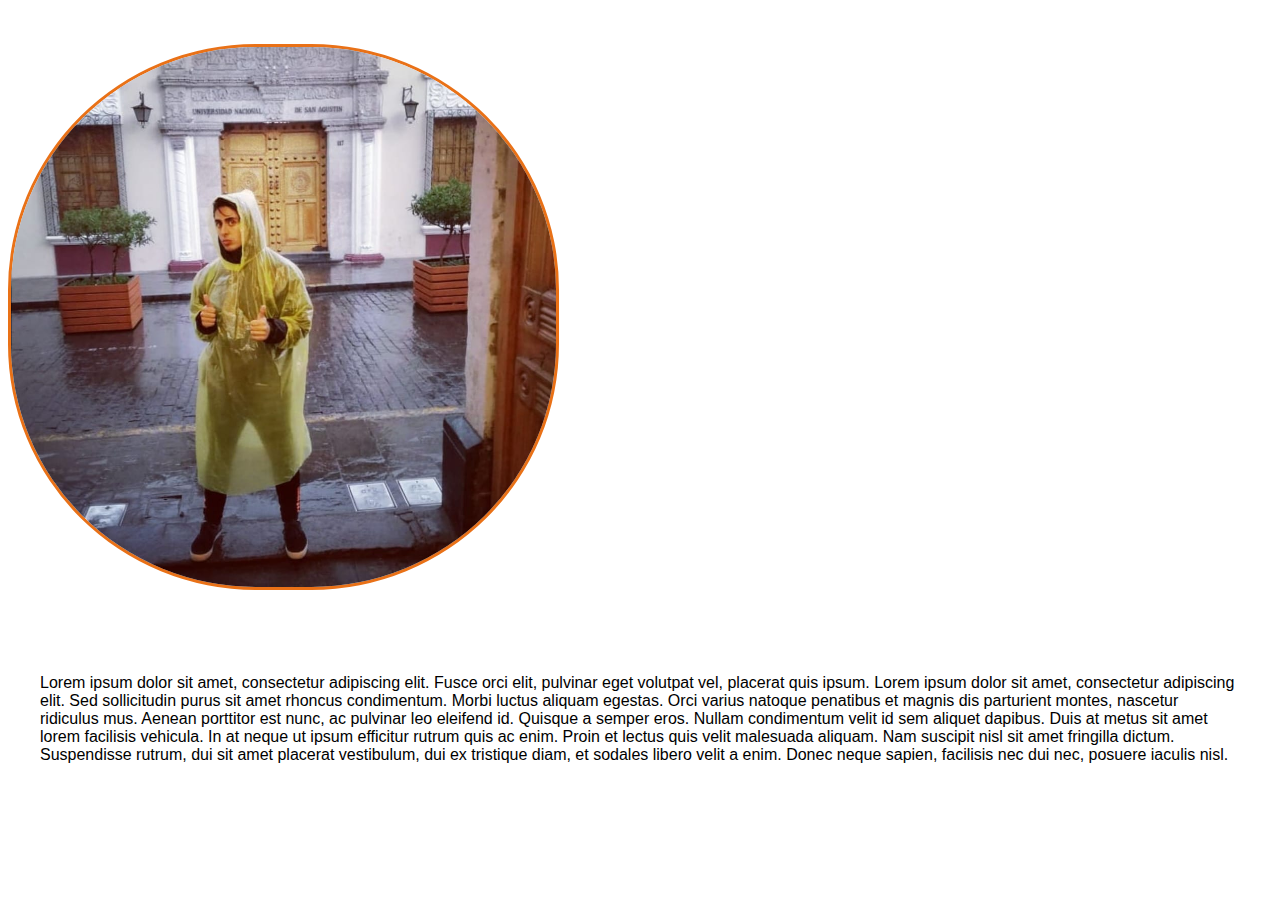
==== Resources/about.html @ 3e9e4fc1 "added styles for about page and about page" ====
<!doctype html>
<html lang="en">

<head>
    <!-- Required meta tags -->
    <meta charset="utf-8">
    <meta name="viewport" content="width=device-width, initial-scale=1">

    <link href="https://cdn.jsdelivr.net/npm/bootstrap@5.0.0-beta1/dist/css/bootstrap.min.css" rel="stylesheet"
        integrity="sha384-giJF6kkoqNQ00vy+HMDP7azOuL0xtbfIcaT9wjKHr8RbDVddVHyTfAAsrekwKmP1" crossorigin="anonymous">
    <!-- Custom CSS -->
    <link rel="stylesheet" href="index.css">
    <title>About Me</title>
</head>

<body>
    <!--ABOUT-->
    <div class="container" id="about">
        <br>
        <br>
        <div class="row">
            <div class="col">
                <img src="./Resources about/me.jpeg" alt="Photo of me with a poncho in the rain">
            </div>
            <div class="col">
                <p>
                    Lorem ipsum dolor sit amet, consectetur adipiscing elit. Fusce orci elit, pulvinar eget volutpat
                    vel, placerat quis ipsum. Lorem ipsum dolor sit amet, consectetur adipiscing elit. Sed sollicitudin
                    purus sit amet rhoncus condimentum. Morbi luctus aliquam egestas. Orci varius natoque penatibus et
                    magnis dis parturient montes, nascetur ridiculus mus. Aenean porttitor est nunc, ac pulvinar leo
                    eleifend id. Quisque a semper eros. Nullam condimentum velit id sem aliquet dapibus. Duis at metus
                    sit amet lorem facilisis vehicula. In at neque ut ipsum efficitur rutrum quis ac enim. Proin et
                    lectus quis velit malesuada aliquam. Nam suscipit nisl sit amet fringilla dictum. Suspendisse
                    rutrum, dui sit amet placerat vestibulum, dui ex tristique diam, et sodales libero velit a enim.
                    Donec neque sapien, facilisis nec dui nec, posuere iaculis nisl.
                </p>
            </div>
        </div>
    </div>
    <!--/ABOUT-->

    <!--SCRIPTS-->
    <!-- Jquery -->
    <script src="https://code.jquery.com/jquery-3.5.1.js"
        integrity="sha256-QWo7LDvxbWT2tbbQ97B53yJnYU3WhH/C8ycbRAkjPDc=" crossorigin="anonymous"></script>
    <!-- Popper -->
    <script src="https://cdn.jsdelivr.net/npm/@popperjs/core@2.5.4/dist/umd/popper.min.js"
        integrity="sha384-q2kxQ16AaE6UbzuKqyBE9/u/KzioAlnx2maXQHiDX9d4/zp8Ok3f+M7DPm+Ib6IU"
        crossorigin="anonymous"></script>
    <!-- Bootstrap JS -->
    <script src="https://cdn.jsdelivr.net/npm/bootstrap@5.0.0-beta1/dist/js/bootstrap.min.js"
        integrity="sha384-pQQkAEnwaBkjpqZ8RU1fF1AKtTcHJwFl3pblpTlHXybJjHpMYo79HY3hIi4NKxyj"
        crossorigin="anonymous"></script>
    <!-- Custom JS -->
    <script defer src="./index.js"></script>
    <!--/SCRIPTS-->
</body>

</html>
---- Resources/index.css ----
/*STYLE SHEET FOR PAGE CONTENTS. SARED BETWEEN HTML FILES*/


/*SYLE BY COMMON COMPONENTS*/
.theme-night {
    background: hsla(213, 65%, 28%, 1);

    background: -moz-linear-gradient(45deg, hsla(213, 65%, 28%, 1) 0%, hsla(238, 35%, 34%, 1) 31%, hsla(314, 58%, 35%, 1) 78%, hsla(323, 70%, 40%, 1) 88%, hsla(323, 70%, 48%, 1) 100%);
    filter: progid: DXImageTransform.Microsoft.gradient( startColorstr="#194376", endColorstr="#393B76", GradientType=1 );
    color: #F4F4ED;
}
.theme-day {
    background: hsla(53, 98%, 56%, 1);

    background: linear-gradient(225deg, hsla(53, 98%, 56%, 1) 2%, hsla(16, 100%, 64%, 1) 20%, hsla(315, 48%, 55%, 1) 64%, hsla(200, 87%, 82%, 1) 98%);
    
    filter: progid: DXImageTransform.Microsoft.gradient( startColorstr="#fde321", endColorstr="#ff7847", GradientType=1 );
    color: black;
}

.title1 {
    font-family:Cambria, Cochin, Georgia, Times, 'Times New Roman', serif, bold;
    padding-top: 1em;

}

p {
    font-family:'Segoe UI', Tahoma, Geneva, Verdana, sans-serif, cursive;
    padding-top: 4em;
    padding-left: 2em;
    padding-right: 2em;
}

.body-day {
    background: hsla(0, 0%, 100%, 1);

    background: linear-gradient(45deg, hsla(0, 0%, 100%, 1) 0%, hsla(300, 20%, 94%, 1) 37%, hsla(300, 22%, 92%, 1) 73%);
    filter: progid: DXImageTransform.Microsoft.gradient( startColorstr="#ffffff", endColorstr="#F3EDF3", GradientType=1 );
}

.body-night {
    background: hsla(0, 2%, 34%, 1);
    
    background: linear-gradient(360deg, hsla(0, 2%, 34%, 1) 1%, hsla(300, 4%, 9%, 1) 92%);
    filter: progid: DXImageTransform.Microsoft.gradient( startColorstr="#575454", endColorstr="#181618", GradientType=1 );
}
/*/SYLE BY COMMON COMPONENTS/*/

/*STYLE BY SECTIONS*/
#header {
    height: 5em;
}
#header img {
    height: 4em;
    width: 4em;
}
#header button {
    align-self: flex-end center;
    padding-right: 1em;
}

#footer {
    width: 100%;
    height: 200em;
}

#about img {

    border-radius: 45%;
    max-height: 60vh;
    width: auto;
    border: 0.2em solid #e97117;
}


/*/STYLE BY SECTIONS/*/
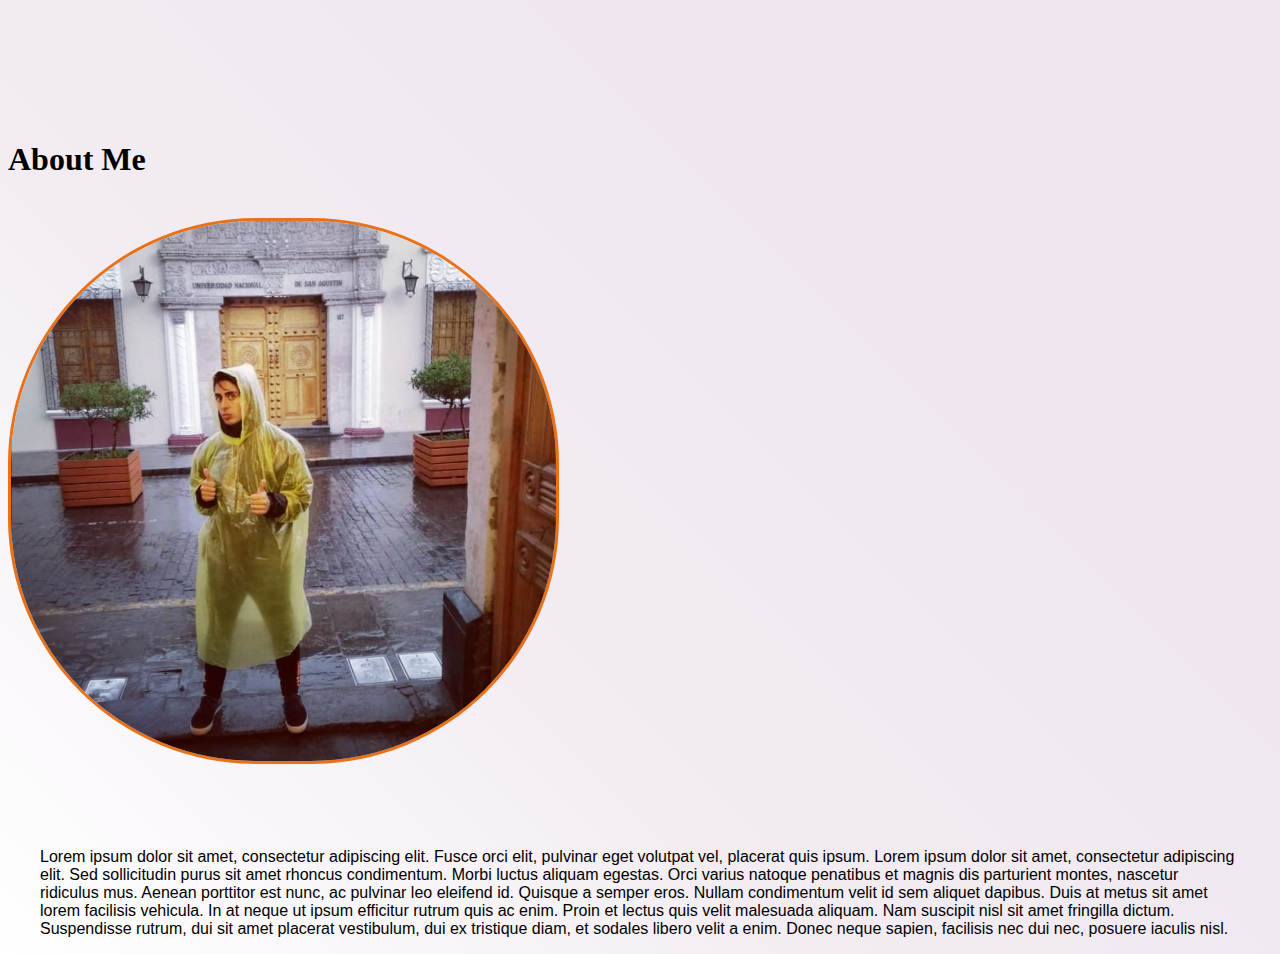
==== commit 5d83d988: "Fxes to load about.html and CSS for about section" ====
--- a/Resources/about.html
+++ b/Resources/about.html
@@ -13,10 +13,12 @@
     <title>About Me</title>
 </head>
 
-<body>
+<body class="body-day" id="body">
     <!--ABOUT-->
     <div class="container" id="about">
-        <br>
+        <div class="row">
+            <h1 class="text-center">About Me</h1>
+        </div>
         <br>
         <div class="row">
             <div class="col">
@@ -52,7 +54,7 @@
         integrity="sha384-pQQkAEnwaBkjpqZ8RU1fF1AKtTcHJwFl3pblpTlHXybJjHpMYo79HY3hIi4NKxyj"
         crossorigin="anonymous"></script>
     <!-- Custom JS -->
-    <script defer src="./index.js"></script>
+    <script defer src="index.js"></script>
     <!--/SCRIPTS-->
 </body>
 
--- a/Resources/index.css
+++ b/Resources/index.css
@@ -18,7 +18,7 @@
     color: black;
 }
 
-.title1 {
+h1 {
     font-family:Cambria, Cochin, Georgia, Times, 'Times New Roman', serif, bold;
     padding-top: 1em;
 
@@ -33,14 +33,15 @@
 
 .body-day {
     background: hsla(0, 0%, 100%, 1);
-
+    color: black;
     background: linear-gradient(45deg, hsla(0, 0%, 100%, 1) 0%, hsla(300, 20%, 94%, 1) 37%, hsla(300, 22%, 92%, 1) 73%);
     filter: progid: DXImageTransform.Microsoft.gradient( startColorstr="#ffffff", endColorstr="#F3EDF3", GradientType=1 );
+    
 }
 
 .body-night {
     background: hsla(0, 2%, 34%, 1);
-    
+    color: whitesmoke;
     background: linear-gradient(360deg, hsla(0, 2%, 34%, 1) 1%, hsla(300, 4%, 9%, 1) 92%);
     filter: progid: DXImageTransform.Microsoft.gradient( startColorstr="#575454", endColorstr="#181618", GradientType=1 );
 }
@@ -61,7 +62,16 @@
 
 #footer {
     width: 100%;
-    height: 200em;
+    height: 12em;
+}
+
+#about {
+    padding-top: 5em;
+    object-fit: contain;
+}
+
+#about iframe {
+    height: 45em;
 }
 
 #about img {
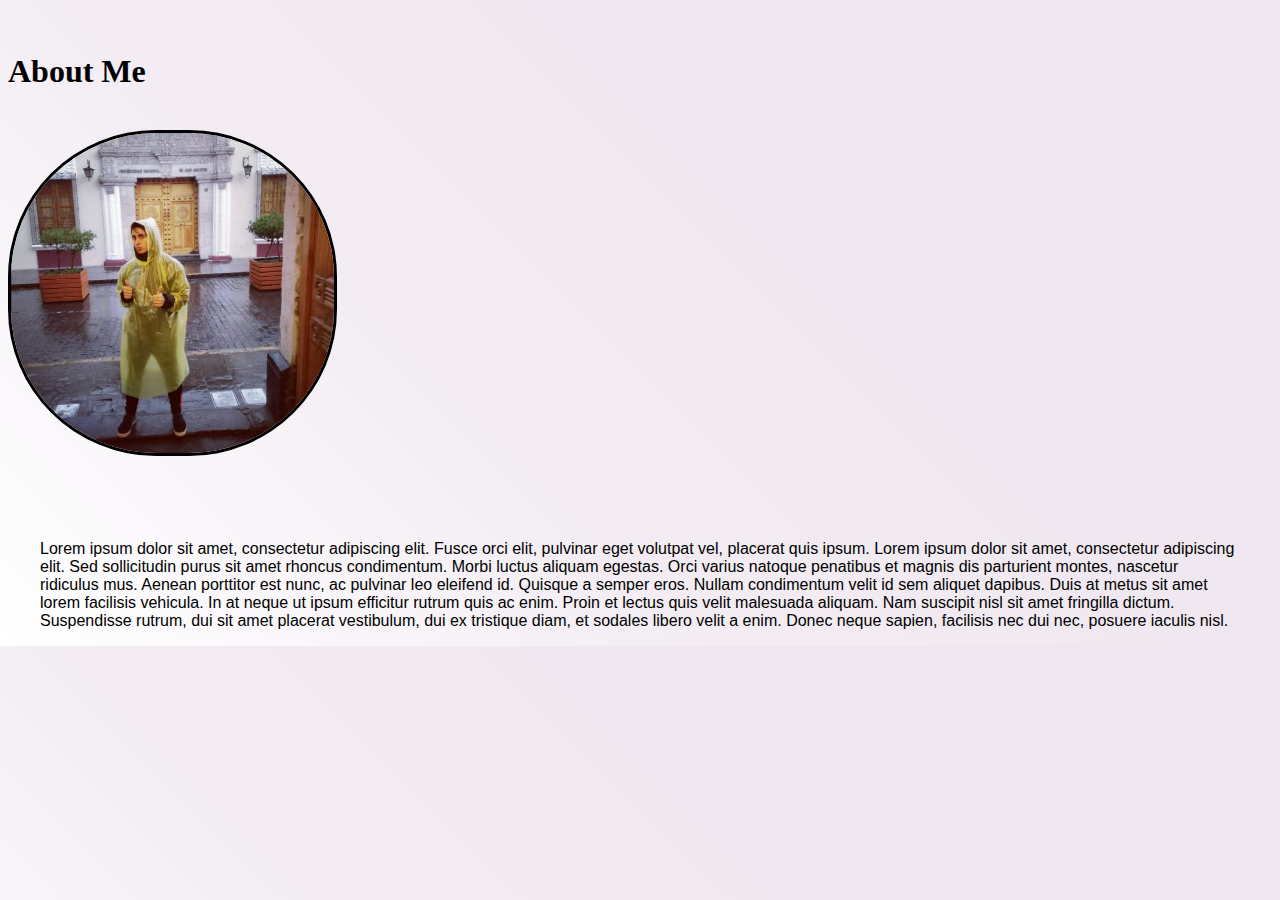
==== commit 4fcefe0b: "Added responsive media CSS, for iframes" ====
--- a/Resources/about.html
+++ b/Resources/about.html
@@ -21,10 +21,10 @@
         </div>
         <br>
         <div class="row">
-            <div class="col">
+            <div class="col-md-6 col-sm-12 col-lg-6">
                 <img src="./Resources about/me.jpeg" alt="Photo of me with a poncho in the rain">
             </div>
-            <div class="col">
+            <div class="col-md-6 col-sm-12 col-lg-6">
                 <p>
                     Lorem ipsum dolor sit amet, consectetur adipiscing elit. Fusce orci elit, pulvinar eget volutpat
                     vel, placerat quis ipsum. Lorem ipsum dolor sit amet, consectetur adipiscing elit. Sed sollicitudin
--- a/Resources/index.css
+++ b/Resources/index.css
@@ -49,6 +49,7 @@
 
 /*STYLE BY SECTIONS*/
 #header {
+    border-radius: 0 0 20% 20%;
     height: 5em;
 }
 #header img {
@@ -58,6 +59,7 @@
 #header button {
     align-self: flex-end center;
     padding-right: 1em;
+    border-radius: 50%;
 }
 
 #footer {
@@ -66,20 +68,46 @@
 }
 
 #about {
-    padding-top: 5em;
     object-fit: contain;
+    border-radius: 15%;
 }
+/* CSS screens 320px o above */
+@media (min-width: 320px) {
 
-#about iframe {
-    height: 45em;
+    #about iframe {
+      height: 64em;
+      max-width: 100%;
+    } 
 }
+/* CSS screens 550px o above */
+@media (min-width: 550px) {
 
+    #about iframe {
+      height: 58em;
+      max-width: 100%;
+    } 
+}
+/* CSS screens 900px o above */
+@media (min-width: 900px) {
+
+    #about iframe {
+      height: 54em;
+      max-width: 100%;
+    } 
+}
+/* CSS screens 1200px o above */
+@media (min-width: 1200px) {
+
+    #about iframe {
+      height: 40em;
+      max-width: 100%;
+    } 
+}
 #about img {
-
     border-radius: 45%;
-    max-height: 60vh;
+    max-height: 20em;
     width: auto;
-    border: 0.2em solid #e97117;
+    border: 0.2em solid black;
 }
 
 
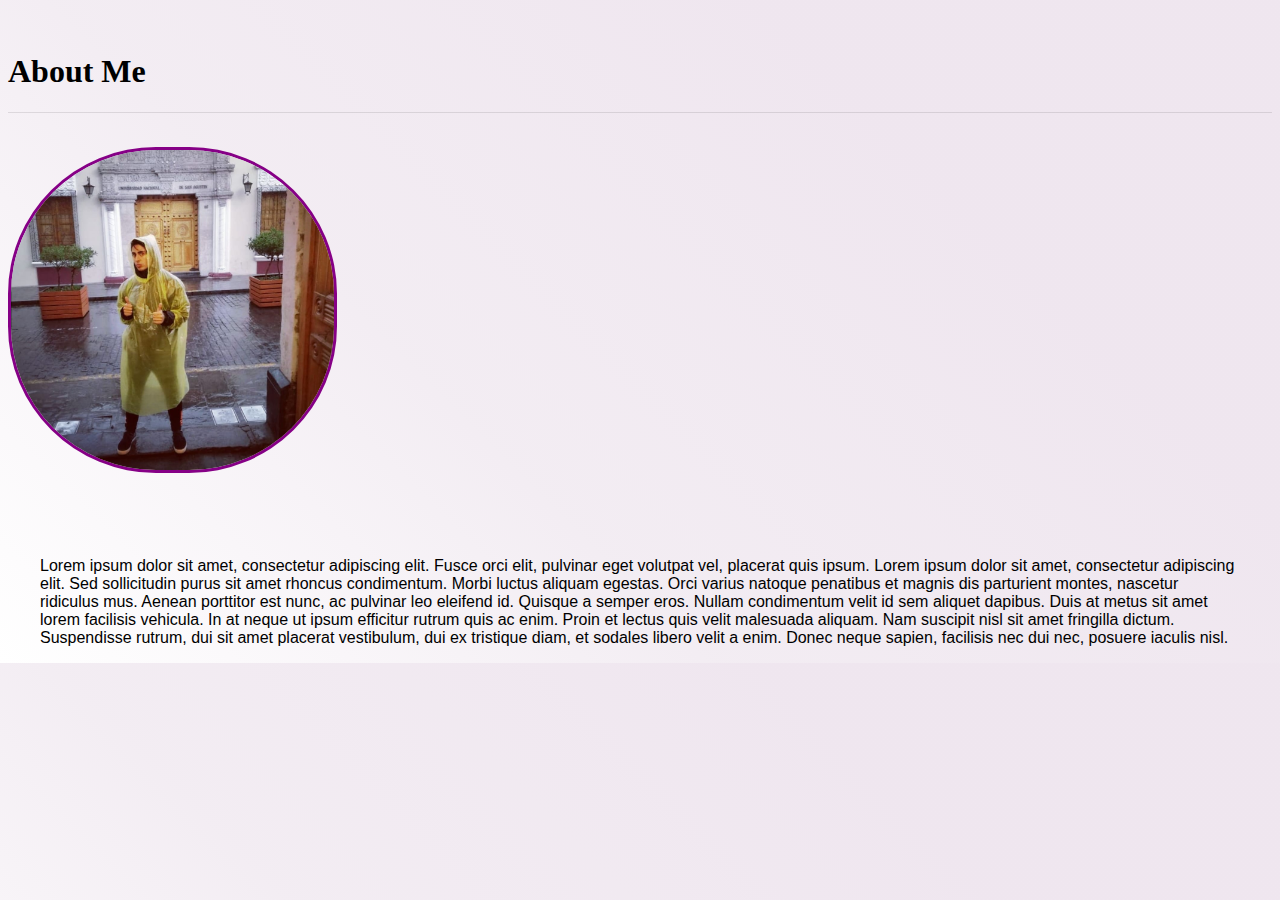
==== commit 86e763e3: "Fixes responsive design" ====
--- a/Resources/about.html
+++ b/Resources/about.html
@@ -18,6 +18,7 @@
     <div class="container" id="about">
         <div class="row">
             <h1 class="text-center">About Me</h1>
+            <hr>
         </div>
         <br>
         <div class="row">
--- a/Resources/index.css
+++ b/Resources/index.css
@@ -45,6 +45,13 @@
     background: linear-gradient(360deg, hsla(0, 2%, 34%, 1) 1%, hsla(300, 4%, 9%, 1) 92%);
     filter: progid: DXImageTransform.Microsoft.gradient( startColorstr="#575454", endColorstr="#181618", GradientType=1 );
 }
+
+hr {
+    margin-top: 1rem;
+    margin-bottom: 1rem;
+    border: 0;
+    border-top: 1px solid rgba(0, 0, 0, 0.1);
+  }
 /*/SYLE BY COMMON COMPONENTS/*/
 
 /*STYLE BY SECTIONS*/
@@ -107,7 +114,7 @@
     border-radius: 45%;
     max-height: 20em;
     width: auto;
-    border: 0.2em solid black;
+    border: 0.2em solid rgb(134, 0, 134);
 }
 
 
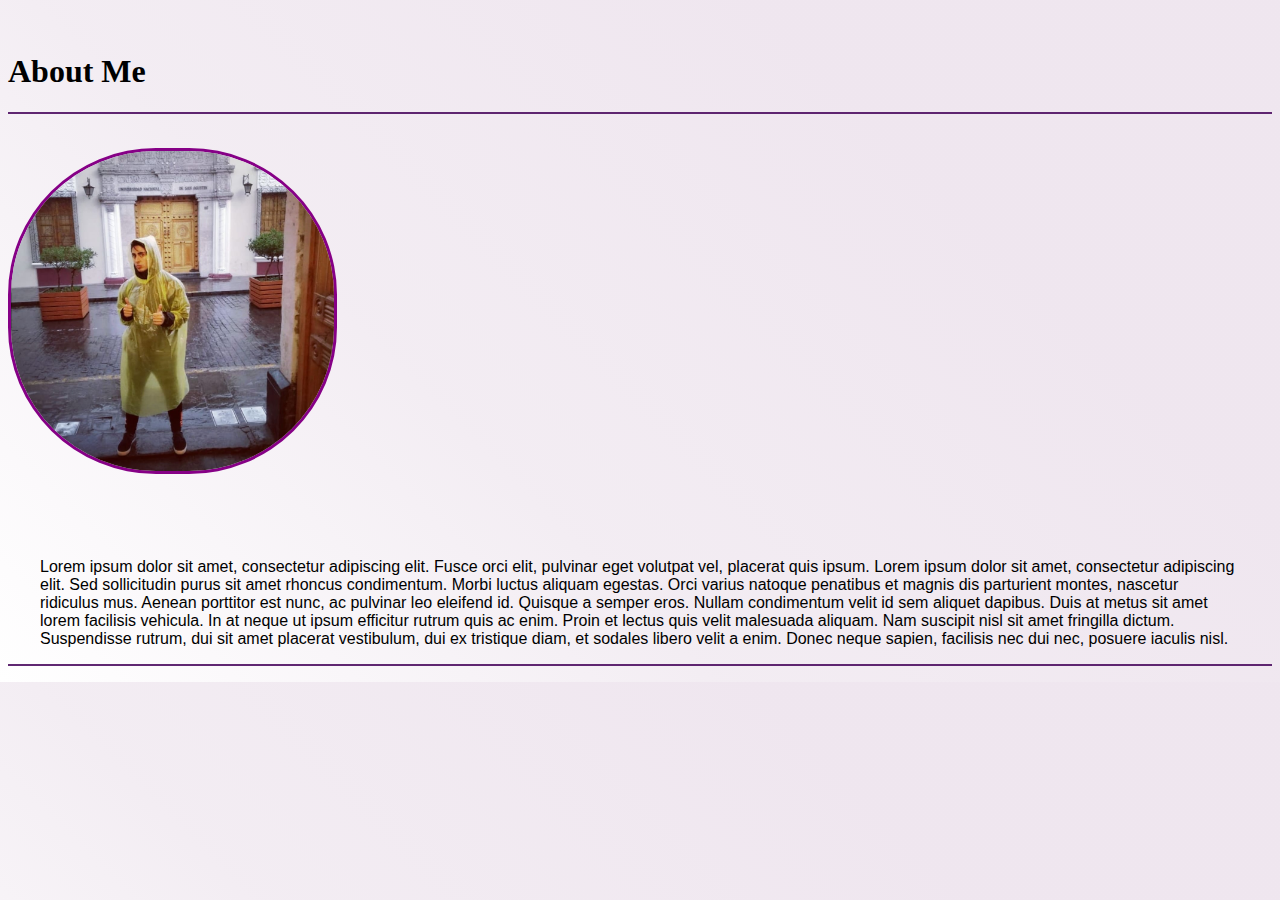
==== commit 93ef7b10: "added gaming section of webpage, with CSS components" ====
--- a/Resources/about.html
+++ b/Resources/about.html
@@ -39,6 +39,7 @@
                 </p>
             </div>
         </div>
+        <div class="line-separator"></div>
     </div>
     <!--/ABOUT-->
 
--- a/Resources/index.css
+++ b/Resources/index.css
@@ -22,6 +22,11 @@
     font-family:Cambria, Cochin, Georgia, Times, 'Times New Roman', serif, bold;
     padding-top: 1em;
 
+}
+
+h2 {
+    font-family:Cambria, Cochin, Georgia, Times, 'Times New Roman', serif;
+    padding-top: 1em;
 }
 
 p {
@@ -50,8 +55,14 @@
     margin-top: 1rem;
     margin-bottom: 1rem;
     border: 0;
-    border-top: 1px solid rgba(0, 0, 0, 0.1);
+    border-top: 2px solid rgba(67, 0, 88, 0.842);
   }
+.line-separator {
+    margin-top: 1rem;
+    margin-bottom: 1rem;
+    border: 0;
+    border-top: 2px solid rgba(67, 0, 88, 0.842);
+}
 /*/SYLE BY COMMON COMPONENTS/*/
 
 /*STYLE BY SECTIONS*/
@@ -82,32 +93,48 @@
 @media (min-width: 320px) {
 
     #about iframe {
-      height: 64em;
-      max-width: 100%;
+        height: 66em;
+        max-width: 100%;
+    } 
+    #gaming iframe {
+        height: 69em;
+        max-width: 100%;
     } 
 }
 /* CSS screens 550px o above */
 @media (min-width: 550px) {
 
     #about iframe {
-      height: 58em;
-      max-width: 100%;
+        height: 60em;
+        max-width: 100%;
+    } 
+    #gaming iframe {
+        height: 72em;
+        max-width: 100%;
     } 
 }
 /* CSS screens 900px o above */
 @media (min-width: 900px) {
 
     #about iframe {
-      height: 54em;
-      max-width: 100%;
-    } 
+        height: 56em;
+        max-width: 100%;
+    }
+    #gaming iframe {
+        height: 64em;
+        max-width: 100%;
+    }  
 }
 /* CSS screens 1200px o above */
 @media (min-width: 1200px) {
 
     #about iframe {
-      height: 40em;
-      max-width: 100%;
+        height: 42em;
+        max-width: 100%;
+    }
+    #gaming iframe {
+        height: 58em;
+        max-width: 100%;
     } 
 }
 #about img {
@@ -117,5 +144,11 @@
     border: 0.2em solid rgb(134, 0, 134);
 }
 
-
+#gaming-header {
+    max-width: 100%;
+    height: auto;
+}
+#gaming-header img {
+    max-width: 100vw;
+}
 /*/STYLE BY SECTIONS/*/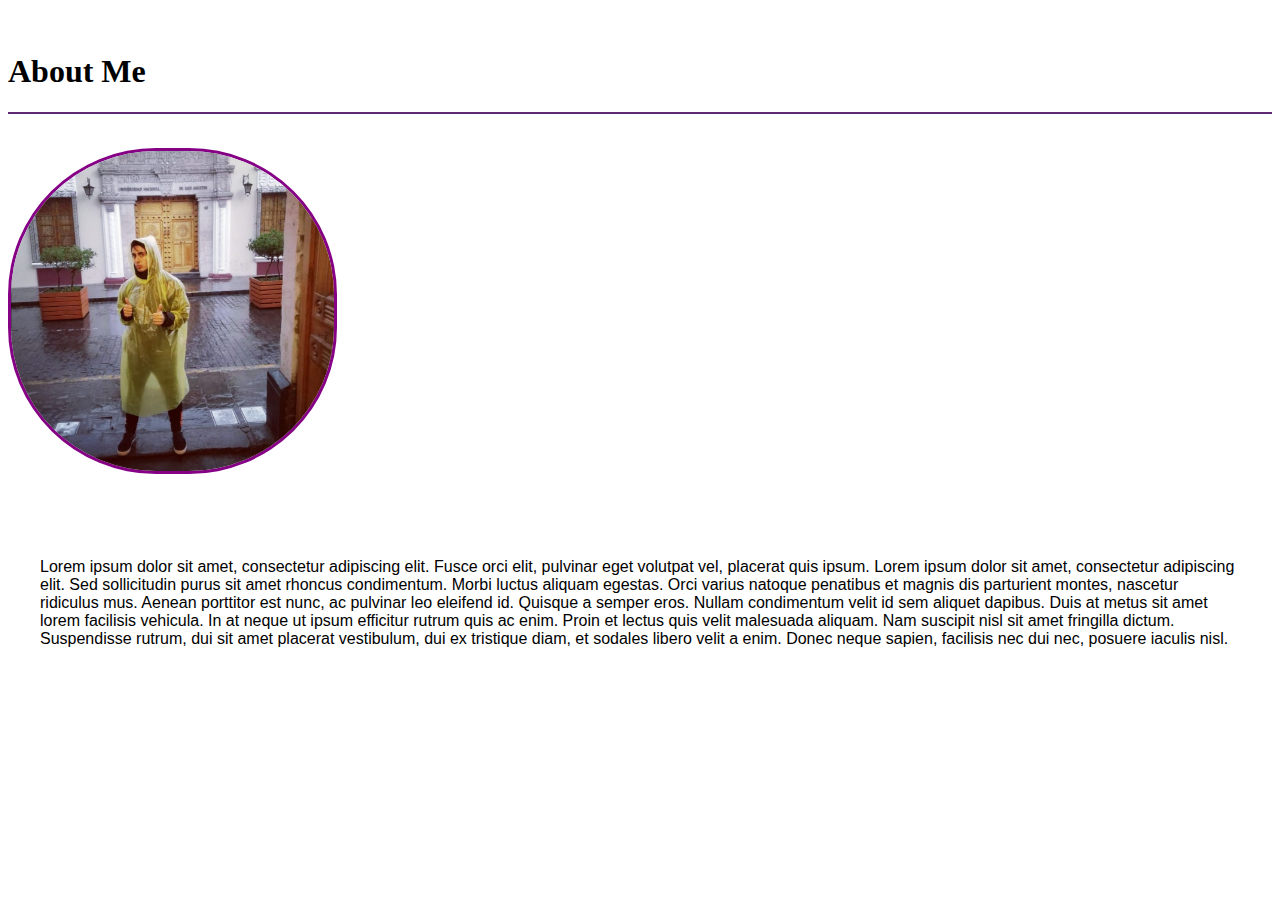
==== commit ecfe74e4: "Added section for programming" ====
--- a/Resources/about.html
+++ b/Resources/about.html
@@ -13,7 +13,7 @@
     <title>About Me</title>
 </head>
 
-<body class="body-day" id="body">
+<body class="body-say" id="body">
     <!--ABOUT-->
     <div class="container" id="about">
         <div class="row">
@@ -39,7 +39,6 @@
                 </p>
             </div>
         </div>
-        <div class="line-separator"></div>
     </div>
     <!--/ABOUT-->
 
--- a/Resources/index.css
+++ b/Resources/index.css
@@ -100,6 +100,10 @@
         height: 69em;
         max-width: 100%;
     } 
+    #programming iframe {
+        height: 102em;
+        max-width: 100%;
+    } 
 }
 /* CSS screens 550px o above */
 @media (min-width: 550px) {
@@ -111,7 +115,11 @@
     #gaming iframe {
         height: 72em;
         max-width: 100%;
-    } 
+    }
+    #programming iframe {
+        height: 108em;
+        max-width: 100%;
+    }  
 }
 /* CSS screens 900px o above */
 @media (min-width: 900px) {
@@ -123,7 +131,11 @@
     #gaming iframe {
         height: 64em;
         max-width: 100%;
-    }  
+    }
+    #programming iframe {
+        height: 116em;
+        max-width: 100%;
+    } 
 }
 /* CSS screens 1200px o above */
 @media (min-width: 1200px) {
@@ -133,7 +145,11 @@
         max-width: 100%;
     }
     #gaming iframe {
-        height: 58em;
+        height: 54em;
+        max-width: 100%;
+    }
+    #programming iframe {
+        height: 68em;
         max-width: 100%;
     } 
 }
@@ -151,4 +167,17 @@
 #gaming-header img {
     max-width: 100vw;
 }
+
+#programming-header {
+    width: 100%;
+    height: auto;
+    position: relative;
+  text-align: center;
+}
+#programming-header img {
+    width:100%!important;
+} 
+#portafolio img {
+    max-width: 100%;
+}
 /*/STYLE BY SECTIONS/*/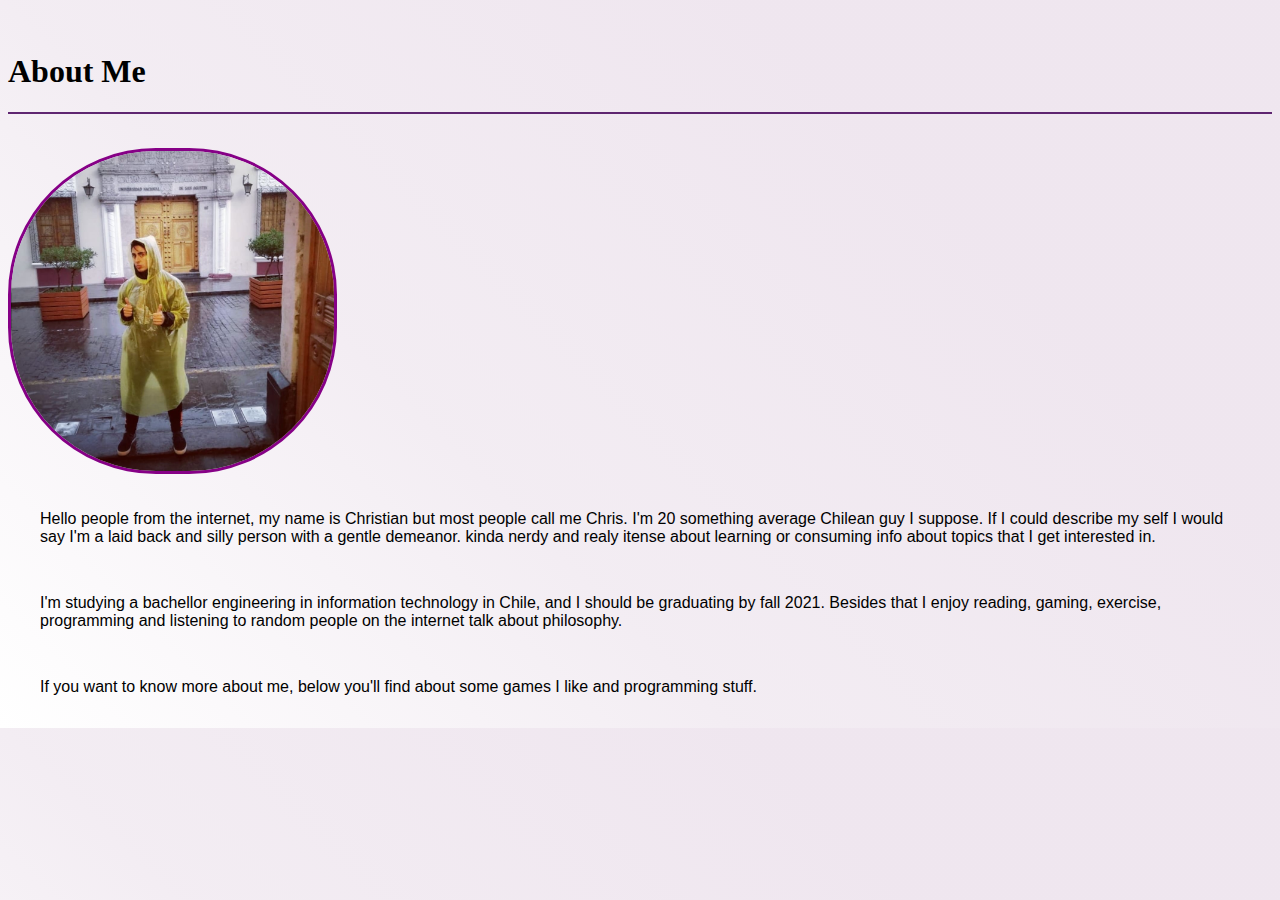
==== commit 756530c8: "About done, doing Gaming section" ====
--- a/Resources/about.html
+++ b/Resources/about.html
@@ -13,7 +13,7 @@
     <title>About Me</title>
 </head>
 
-<body class="body-say" id="body">
+<body class="body-day" id="body">
     <!--ABOUT-->
     <div class="container" id="about">
         <div class="row">
@@ -27,15 +27,20 @@
             </div>
             <div class="col-md-6 col-sm-12 col-lg-6">
                 <p>
-                    Lorem ipsum dolor sit amet, consectetur adipiscing elit. Fusce orci elit, pulvinar eget volutpat
-                    vel, placerat quis ipsum. Lorem ipsum dolor sit amet, consectetur adipiscing elit. Sed sollicitudin
-                    purus sit amet rhoncus condimentum. Morbi luctus aliquam egestas. Orci varius natoque penatibus et
-                    magnis dis parturient montes, nascetur ridiculus mus. Aenean porttitor est nunc, ac pulvinar leo
-                    eleifend id. Quisque a semper eros. Nullam condimentum velit id sem aliquet dapibus. Duis at metus
-                    sit amet lorem facilisis vehicula. In at neque ut ipsum efficitur rutrum quis ac enim. Proin et
-                    lectus quis velit malesuada aliquam. Nam suscipit nisl sit amet fringilla dictum. Suspendisse
-                    rutrum, dui sit amet placerat vestibulum, dui ex tristique diam, et sodales libero velit a enim.
-                    Donec neque sapien, facilisis nec dui nec, posuere iaculis nisl.
+                    Hello people from the internet, my name is Christian but most people call me Chris. I'm 20 something
+                    average Chilean guy I suppose. If I could describe my self I would say I'm a laid back and silly
+                    person with a
+                    gentle
+                    demeanor. kinda nerdy and realy itense about learning or consuming info about topics that I get
+                    interested in.
+                </p>
+                <p>
+                    I'm studying a bachellor engineering in information technology in Chile, and I should be graduating
+                    by fall 2021. Besides that I enjoy reading, gaming, exercise, programming and listening to random
+                    people on the internet talk about philosophy.
+                </p>
+                <p>
+                    If you want to know more about me, below you'll find about some games I like and programming stuff.
                 </p>
             </div>
         </div>
--- a/Resources/index.css
+++ b/Resources/index.css
@@ -2,6 +2,15 @@
 
 
 /*SYLE BY COMMON COMPONENTS*/
+a:hover {
+    font-weight: 900;
+  }
+a .theme-day {
+    Color: black;
+}
+a .theme-night {
+    color: snow;
+}
 .theme-night {
     background: hsla(213, 65%, 28%, 1);
 
@@ -10,12 +19,12 @@
     color: #F4F4ED;
 }
 .theme-day {
-    background: hsla(53, 98%, 56%, 1);
-
-    background: linear-gradient(225deg, hsla(53, 98%, 56%, 1) 2%, hsla(16, 100%, 64%, 1) 20%, hsla(315, 48%, 55%, 1) 64%, hsla(200, 87%, 82%, 1) 98%);
-    
-    filter: progid: DXImageTransform.Microsoft.gradient( startColorstr="#fde321", endColorstr="#ff7847", GradientType=1 );
-    color: black;
+
+     background: hsla(40, 100%, 67%, 1);
+
+     background: -moz-linear-gradient(225deg, hsla(40, 100%, 67%, 1) 0%, hsla(8, 100%, 68%, 1) 50%, hsla(323, 71%, 46%, 1) 94%);     
+     filter: progid: DXImageTransform.Microsoft.gradient( startColorstr="#ffc857", endColorstr="#ff715b", GradientType=1 );
+     color: black;
 }
 
 h1 {
@@ -31,9 +40,11 @@
 
 p {
     font-family:'Segoe UI', Tahoma, Geneva, Verdana, sans-serif, cursive;
-    padding-top: 4em;
+    padding-top: 1em;
+    padding-bottom: 1em;;
     padding-left: 2em;
     padding-right: 2em;
+    text-justify:auto;
 }
 
 .body-day {
@@ -82,7 +93,20 @@
 
 #footer {
     width: 100%;
+    position: relative;
+    bottom: 0;
     height: 12em;
+}
+
+#footer nav{
+    
+    display: grid;
+    gap: 1rem;
+    grid-template-columns: repeat(4, minmax(0, 1fr));
+    font: 120% system-ui;
+    text-align: center;
+    padding: 2rem 1rem;
+    width: 100%;
 }
 
 #about {
@@ -101,9 +125,12 @@
         max-width: 100%;
     } 
     #programming iframe {
-        height: 102em;
-        max-width: 100%;
-    } 
+        height: 104em;
+        max-width: 100%;
+    } 
+    h2 {
+        visibility: hidden;
+    }
 }
 /* CSS screens 550px o above */
 @media (min-width: 550px) {
@@ -117,9 +144,12 @@
         max-width: 100%;
     }
     #programming iframe {
-        height: 108em;
+        height: 112em;
         max-width: 100%;
     }  
+    h2 {
+        visibility: hidden;
+    }
 }
 /* CSS screens 900px o above */
 @media (min-width: 900px) {
@@ -133,9 +163,12 @@
         max-width: 100%;
     }
     #programming iframe {
-        height: 116em;
-        max-width: 100%;
-    } 
+        height: 120em;
+        max-width: 100%;
+    } 
+    h2 {
+        visibility: visible;
+    }
 }
 /* CSS screens 1200px o above */
 @media (min-width: 1200px) {
@@ -149,9 +182,12 @@
         max-width: 100%;
     }
     #programming iframe {
-        height: 68em;
-        max-width: 100%;
-    } 
+        height: 73em;
+        max-width: 100%;
+    } 
+    h2 {
+        visibility: visible;
+    }
 }
 #about img {
     border-radius: 45%;
@@ -176,6 +212,7 @@
 }
 #programming-header img {
     width:100%!important;
+    height: auto;
 } 
 #portafolio img {
     max-width: 100%;
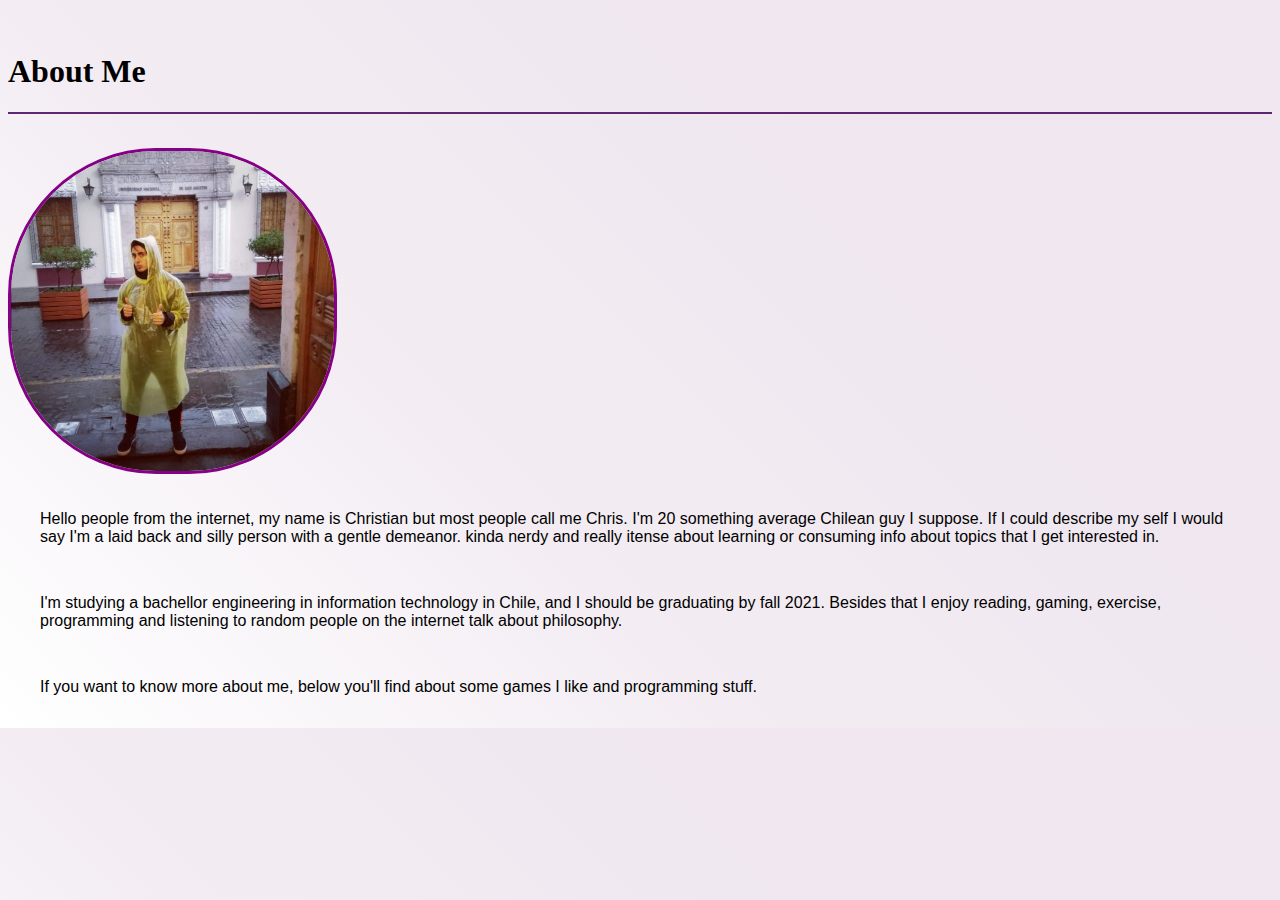
==== commit 288d1bb8: "Index and programming sections done, doing final parts of the games section" ====
--- a/Resources/about.html
+++ b/Resources/about.html
@@ -26,13 +26,10 @@
                 <img src="./Resources about/me.jpeg" alt="Photo of me with a poncho in the rain">
             </div>
             <div class="col-md-6 col-sm-12 col-lg-6">
-                <p>
-                    Hello people from the internet, my name is Christian but most people call me Chris. I'm 20 something
+                <p>Hello people from the internet, my name is Christian but most people call me Chris. I'm 20 something
                     average Chilean guy I suppose. If I could describe my self I would say I'm a laid back and silly
-                    person with a
-                    gentle
-                    demeanor. kinda nerdy and realy itense about learning or consuming info about topics that I get
-                    interested in.
+                    person with a gentle demeanor. kinda nerdy and really itense about learning or consuming info about
+                    topics that I get interested in.
                 </p>
                 <p>
                     I'm studying a bachellor engineering in information technology in Chile, and I should be graduating
--- a/Resources/index.css
+++ b/Resources/index.css
@@ -26,6 +26,14 @@
      filter: progid: DXImageTransform.Microsoft.gradient( startColorstr="#ffc857", endColorstr="#ff715b", GradientType=1 );
      color: black;
 }
+
+.tooltip-dark~.tooltip>.tooltip-inner {
+    background-color: black;
+  }
+  
+  .tooltip-dark~.tooltip>.tooltip-arrow {
+    border-bottom-color: black;
+  }
 
 h1 {
     font-family:Cambria, Cochin, Georgia, Times, 'Times New Roman', serif, bold;
@@ -73,6 +81,15 @@
     margin-bottom: 1rem;
     border: 0;
     border-top: 2px solid rgba(67, 0, 88, 0.842);
+}
+
+.sector-separator {
+    display: flex;
+    border: 0;
+    height: 20em;
+    max-width: 100%;
+    justify-content: center;
+    align-items: center;
 }
 /*/SYLE BY COMMON COMPONENTS/*/
 
@@ -125,7 +142,7 @@
         max-width: 100%;
     } 
     #programming iframe {
-        height: 104em;
+        height: 109em;
         max-width: 100%;
     } 
     h2 {
@@ -144,7 +161,7 @@
         max-width: 100%;
     }
     #programming iframe {
-        height: 112em;
+        height: 117em;
         max-width: 100%;
     }  
     h2 {
@@ -163,7 +180,7 @@
         max-width: 100%;
     }
     #programming iframe {
-        height: 120em;
+        height: 125em;
         max-width: 100%;
     } 
     h2 {
@@ -174,15 +191,15 @@
 @media (min-width: 1200px) {
 
     #about iframe {
-        height: 42em;
-        max-width: 100%;
-    }
-    #gaming iframe {
-        height: 54em;
-        max-width: 100%;
-    }
-    #programming iframe {
-        height: 73em;
+        height: 39em;
+        max-width: 100%;
+    }
+    #gaming iframe {
+        height: 58em;
+        max-width: 100%;
+    }
+    #programming iframe {
+        height: 76em;
         max-width: 100%;
     } 
     h2 {
